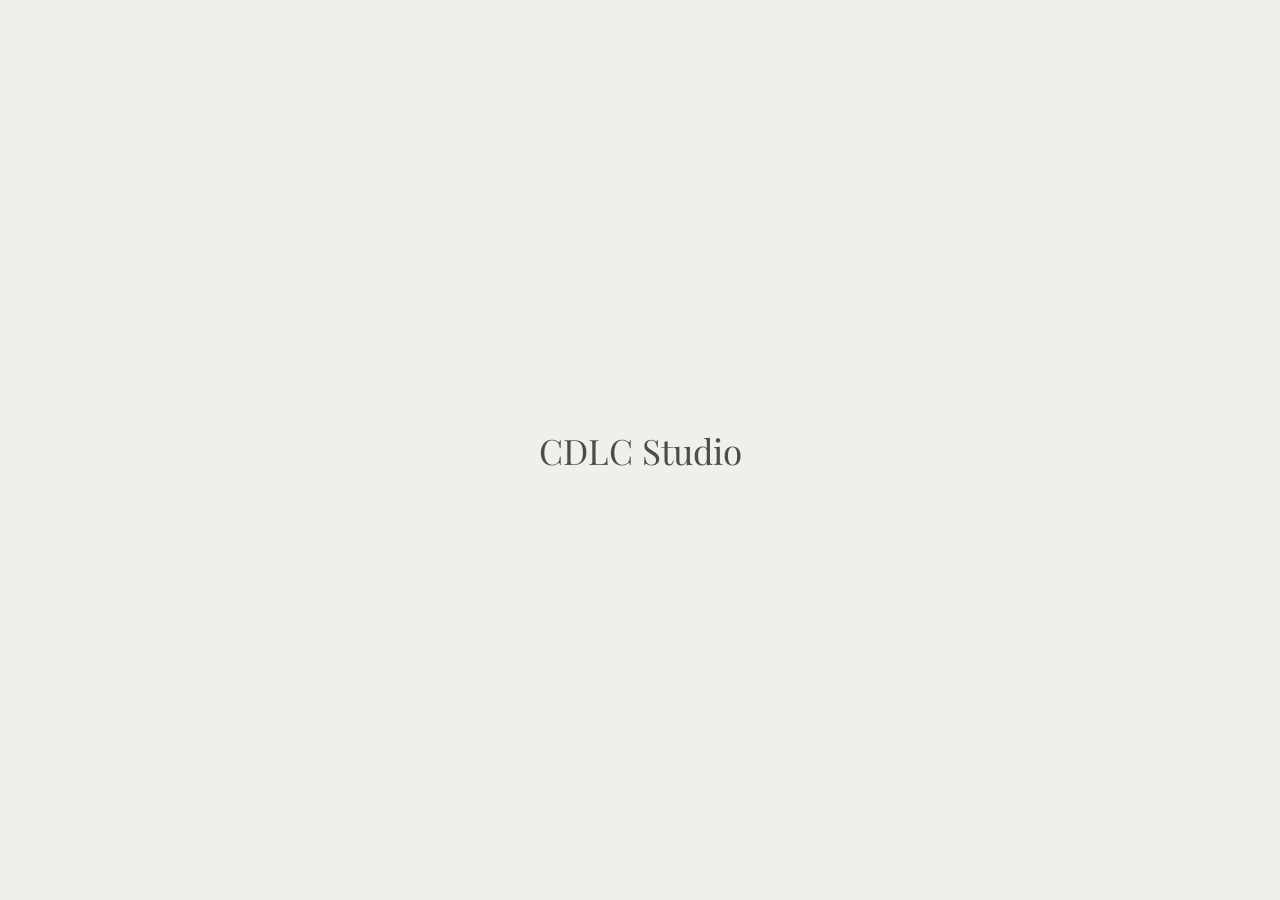
==== index.html @ 5735c31a "start" ====
<!DOCTYPE html>
<html lang="en">
  <head>
    <meta charset="utf-8">
    <meta http-equiv="X-UA-Compatible" content="IE=edge">
    <meta name="viewport" content="width=device-width, initial-scale=1">
    <!-- The above 3 meta tags *must* come first in the head; any other head content must come *after* these tags -->
    <!-- <title>Bootstrap 101 Template</title> -->


    <link rel="preconnect" href="https://fonts.gstatic.com">
    <link href="https://fonts.googleapis.com/css2?family=Playfair+Display&display=swap" rel="stylesheet">
    <link rel="stylesheet" type="text/css" href="styles/main.css" media="screen"/>

    <!-- Bootstrap -->
    <link href="css/bootstrap.min.css" rel="stylesheet">

    <!-- HTML5 shim and Respond.js for IE8 support of HTML5 elements and media queries -->
    <!-- WARNING: Respond.js doesn't work if you view the page via file:// -->
    <!--[if lt IE 9]>
      <script src="https://oss.maxcdn.com/html5shiv/3.7.3/html5shiv.min.js"></script>
      <script src="https://oss.maxcdn.com/respond/1.4.2/respond.min.js"></script>
    <![endif]-->
  </head>
  <body>
    <!-- <h1>Hello, world!</h1> -->
    <div class="splash">
      CDLC Studio
    </div>
    <!-- jQuery (necessary for Bootstrap's JavaScript plugins) -->
    <script src="https://ajax.googleapis.com/ajax/libs/jquery/1.12.4/jquery.min.js"></script>
    <!-- Include all compiled plugins (below), or include individual files as needed -->
    <script src="js/bootstrap.min.js"></script>
  </body>
</html>
---- styles/main.css ----
body {
  margin: 0 !important;
}

.splash {
  width: 100vw;
  height: 100vh;
  background-color: #F0EFEA;
  font-family: 'Playfair Display', serif;
  font-size: 35px;
  color: #4C4C4A;
  display: flex;
  justify-content: center;
  align-items: center;
}
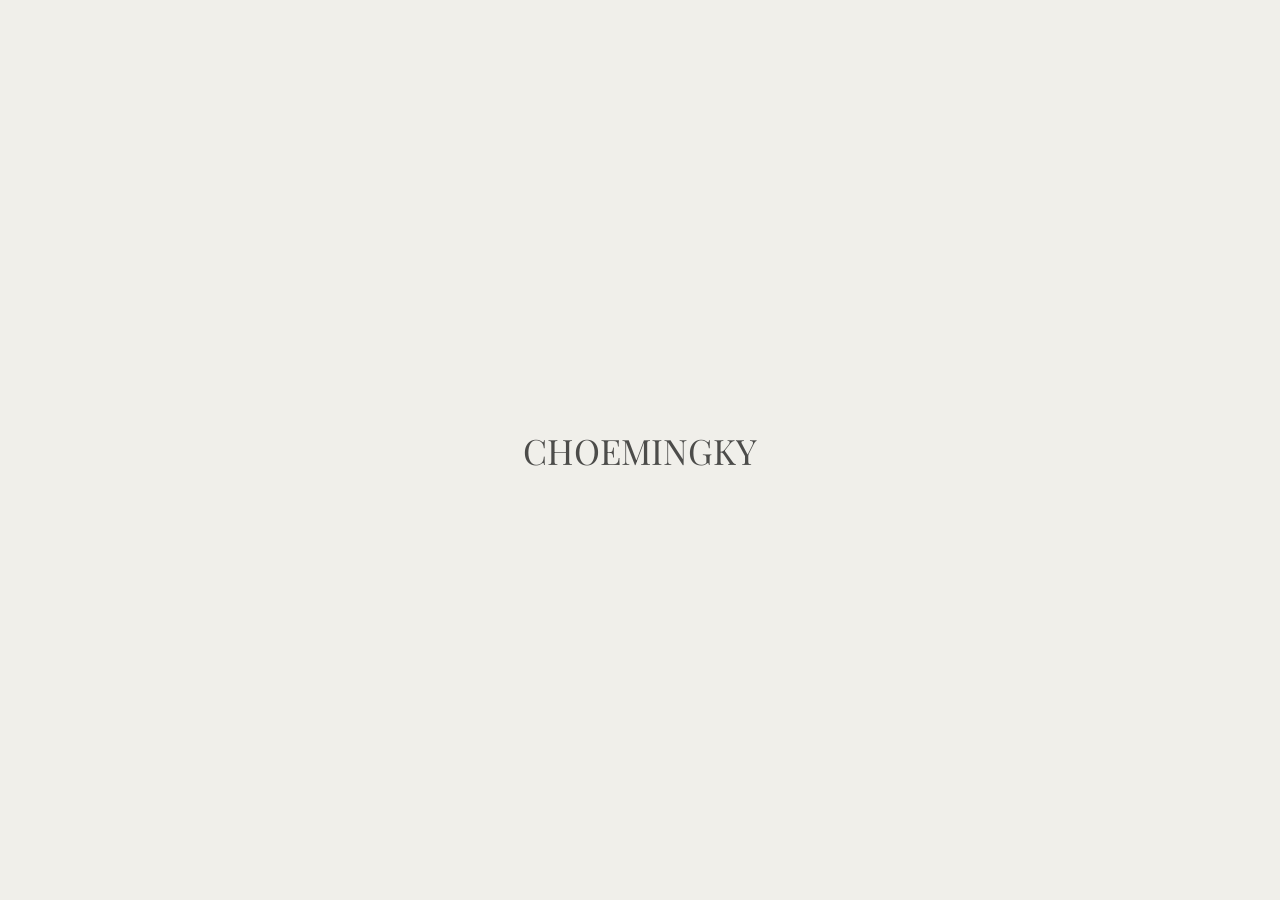
==== commit 71b6ca7e: "Update index.html" ====
--- a/index.html
+++ b/index.html
@@ -25,7 +25,7 @@
   <body>
     <!-- <h1>Hello, world!</h1> -->
     <div class="splash">
-      CDLC Studio
+      CHOEMINGKY
     </div>
     <!-- jQuery (necessary for Bootstrap's JavaScript plugins) -->
     <script src="https://ajax.googleapis.com/ajax/libs/jquery/1.12.4/jquery.min.js"></script>
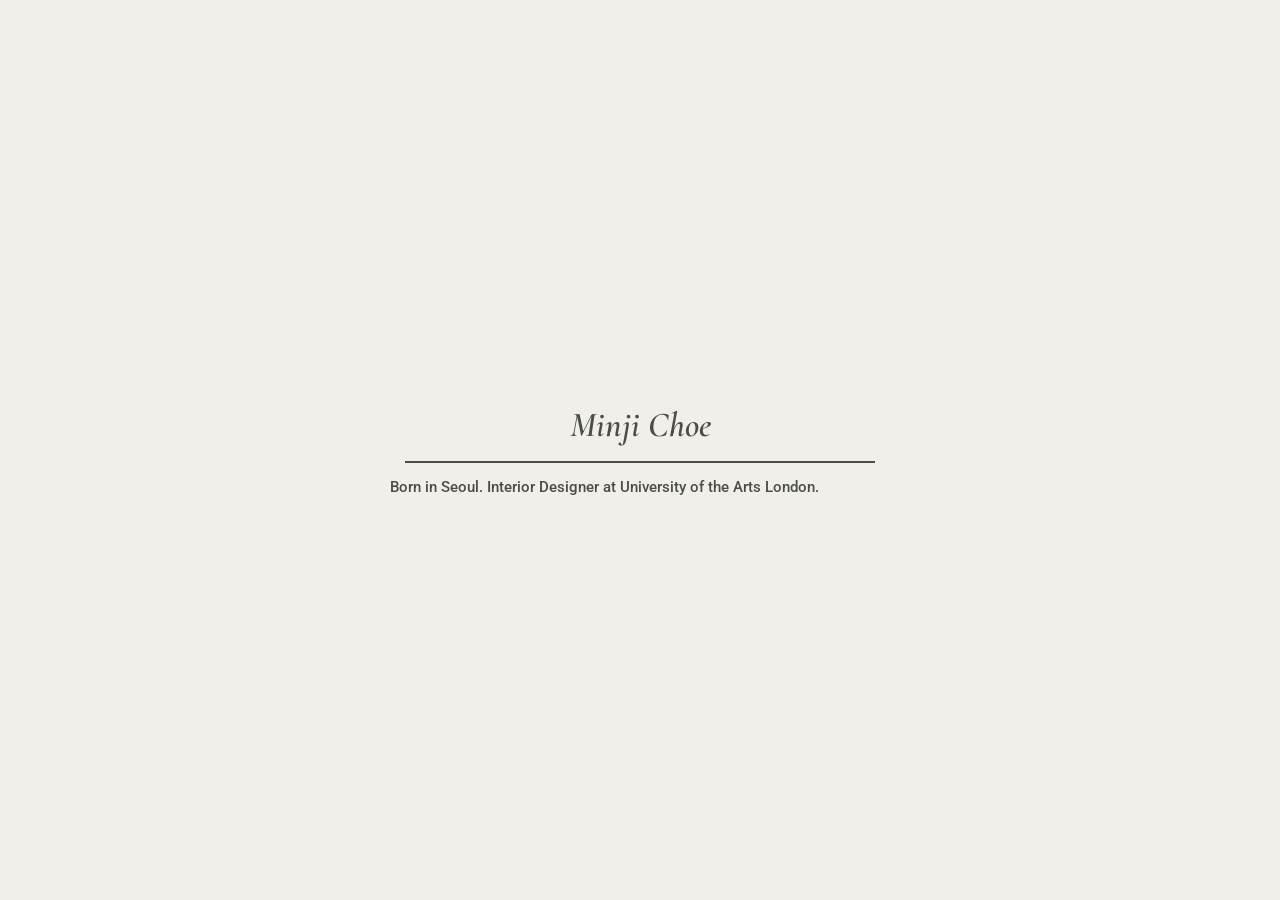
==== commit 50a8859d: "youtube" ====
--- a/index.html
+++ b/index.html
@@ -9,7 +9,9 @@
 
 
     <link rel="preconnect" href="https://fonts.gstatic.com">
-    <link href="https://fonts.googleapis.com/css2?family=Playfair+Display&display=swap" rel="stylesheet">
+    <link rel="preconnect" href="https://fonts.googleapis.com">
+    <link href="https://fonts.googleapis.com/css2?family=Cormorant+Garamond:ital,wght@0,300;0,400;0,500;0,600;0,700;1,300;1,400;1,500;1,600;1,700&display=swap" rel="stylesheet">
+    <link href="https://fonts.googleapis.com/css2?family=Roboto:ital,wght@0,100;0,300;0,400;0,500;0,700;0,900;1,100;1,300;1,400;1,500;1,700;1,900&display=swap" rel="stylesheet">
     <link rel="stylesheet" type="text/css" href="styles/main.css" media="screen"/>
 
     <!-- Bootstrap -->
@@ -25,7 +27,17 @@
   <body>
     <!-- <h1>Hello, world!</h1> -->
     <div class="splash">
-      CHOEMINGKY
+      <div class="info">
+        <div class="h1">
+          Minji Choe
+        </div>
+        <div>
+          <hr style="height:1.5px;border-width:0;color:#4C4C4A;background-color:#4C4C4A; margin: 15px;">
+        </div>
+        <div class="b1">
+          Born in Seoul. Interior Designer at University of the Arts London. 
+        </div>
+      </div>
     </div>
     <!-- jQuery (necessary for Bootstrap's JavaScript plugins) -->
     <script src="https://ajax.googleapis.com/ajax/libs/jquery/1.12.4/jquery.min.js"></script>
--- a/styles/main.css
+++ b/styles/main.css
@@ -6,10 +6,31 @@
   width: 100vw;
   height: 100vh;
   background-color: #F0EFEA;
-  font-family: 'Playfair Display', serif;
-  font-size: 35px;
-  color: #4C4C4A;
   display: flex;
   justify-content: center;
   align-items: center;
 }
+
+.info {
+  width:100%;
+  max-width: 500px;
+  padding: 15px;
+
+}
+
+.h1 {
+  font-family: 'Cormorant Garamond', serif;
+  font-size: 35px;
+  font-weight: 600;
+  font-style: italic;
+  color: #4C4C4A;
+  text-align: center;
+}
+
+.b1 {
+  font-family: 'Roboto', sans-serif;
+  font-size: 15px;
+  font-weight: 500;
+  color: #4C4C4A;
+  /* text-align: center; */
+}
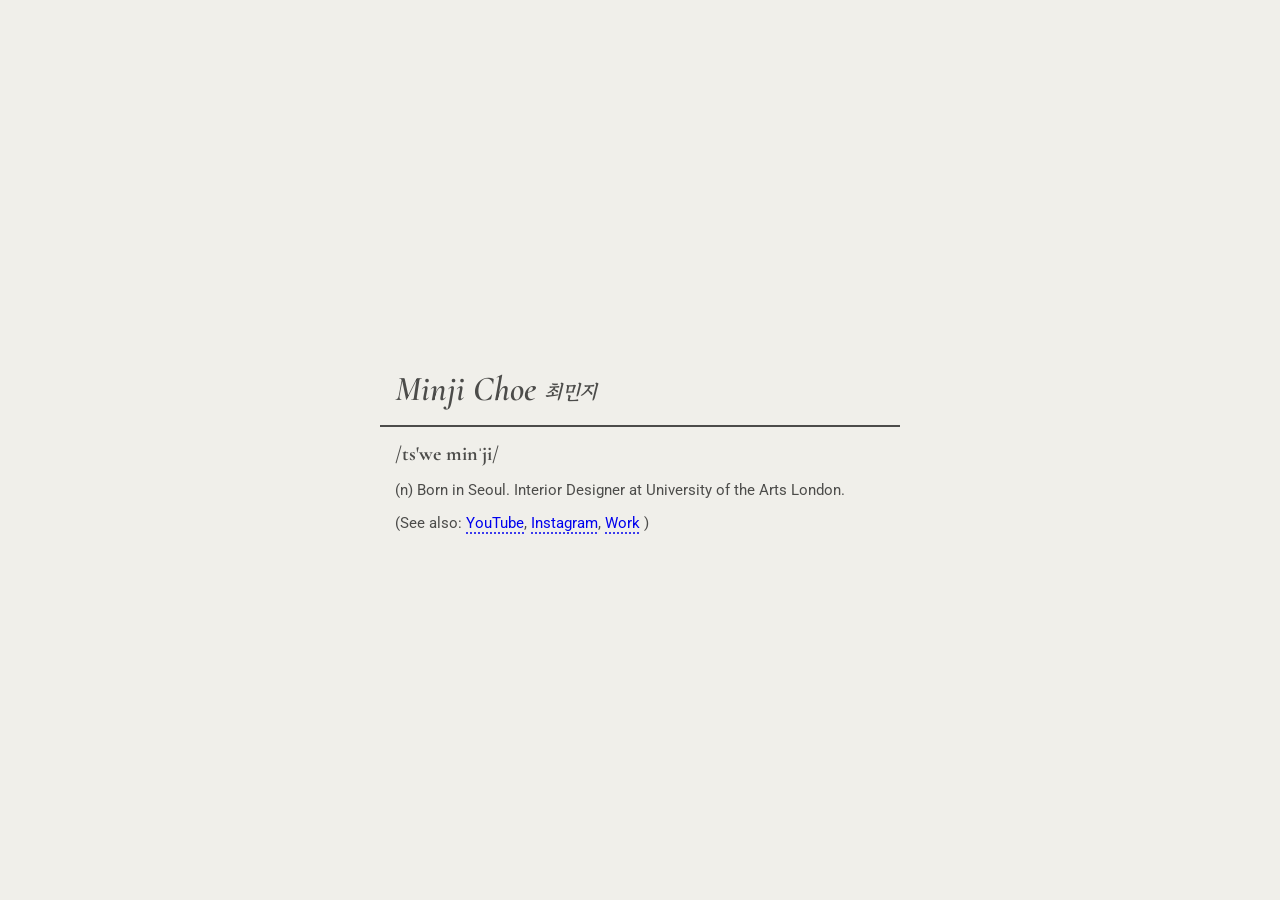
==== commit 027c988f: "simple" ====
--- a/index.html
+++ b/index.html
@@ -1,6 +1,8 @@
 <!DOCTYPE html>
 <html lang="en">
   <head>
+    <title>Minji Choe</title>
+
     <meta charset="utf-8">
     <meta http-equiv="X-UA-Compatible" content="IE=edge">
     <meta name="viewport" content="width=device-width, initial-scale=1">
@@ -12,6 +14,7 @@
     <link rel="preconnect" href="https://fonts.googleapis.com">
     <link href="https://fonts.googleapis.com/css2?family=Cormorant+Garamond:ital,wght@0,300;0,400;0,500;0,600;0,700;1,300;1,400;1,500;1,600;1,700&display=swap" rel="stylesheet">
     <link href="https://fonts.googleapis.com/css2?family=Roboto:ital,wght@0,100;0,300;0,400;0,500;0,700;0,900;1,100;1,300;1,400;1,500;1,700;1,900&display=swap" rel="stylesheet">
+    <link href="https://fonts.googleapis.com/css2?family=Gowun+Batang:wght@400;700&family=Roboto:ital,wght@0,100;0,300;0,400;0,500;0,700;0,900;1,100;1,300;1,400;1,500;1,700;1,900&display=swap" rel="stylesheet">
     <link rel="stylesheet" type="text/css" href="styles/main.css" media="screen"/>
 
     <!-- Bootstrap -->
@@ -29,14 +32,27 @@
     <div class="splash">
       <div class="info">
         <div class="h1">
-          Minji Choe
+          Minji Choe <span class="korean">최민지</span>
         </div>
         <div>
           <hr style="height:1.5px;border-width:0;color:#4C4C4A;background-color:#4C4C4A; margin: 15px;">
         </div>
         <div class="b1">
-          Born in Seoul. Interior Designer at University of the Arts London. 
+          <!-- <span class="korean">최민지</span> -->
+          <span class="dictionary">/ts'we minˈji/</span>
+          <br>
+          <div class="definition">
+            (n) Born in Seoul. Interior Designer at University of the Arts London.
+          </div>
+          <div class="definition">
+            (See also:
+            <a href="youtube.html">YouTube</a>,
+            <a href="instagram.html">Instagram</a>,
+            <a href="work.html">Work</a>
+            )
+          </div>
         </div>
+
       </div>
     </div>
     <!-- jQuery (necessary for Bootstrap's JavaScript plugins) -->
--- a/styles/main.css
+++ b/styles/main.css
@@ -5,6 +5,7 @@
 .splash {
   width: 100vw;
   height: 100vh;
+  min-height: -webkit-fill-available;
   background-color: #F0EFEA;
   display: flex;
   justify-content: center;
@@ -13,7 +14,7 @@
 
 .info {
   width:100%;
-  max-width: 500px;
+  max-width: 550px;
   padding: 15px;
 
 }
@@ -24,13 +25,52 @@
   font-weight: 600;
   font-style: italic;
   color: #4C4C4A;
-  text-align: center;
+  /* text-align: center; */
+  padding-left: 30px;
+
 }
 
 .b1 {
   font-family: 'Roboto', sans-serif;
   font-size: 15px;
-  font-weight: 500;
+  font-weight: 400;
   color: #4C4C4A;
   /* text-align: center; */
+  padding-left: 30px;
+  padding-right: 30px;
+
 }
+
+.korean {
+  font-family: 'Gowun Batang', serif;
+  font-weight: 700;
+  font-size: 20px;
+}
+
+.dictionary {
+  font-family: 'Cormorant Garamond', serif;
+  font-weight: 700;
+  font-size: 20px;
+}
+
+.definition {
+  padding-top: 15px;
+}
+
+a:link {
+  text-decoration-style: dotted;
+  text-underline-offset: 5px;
+}
+
+a:visited {
+  text-decoration: none;
+}
+
+a:visited {
+  color: inherit;
+}
+
+a:hover {
+  color: inherit;
+  text-decoration: line-through;
+}
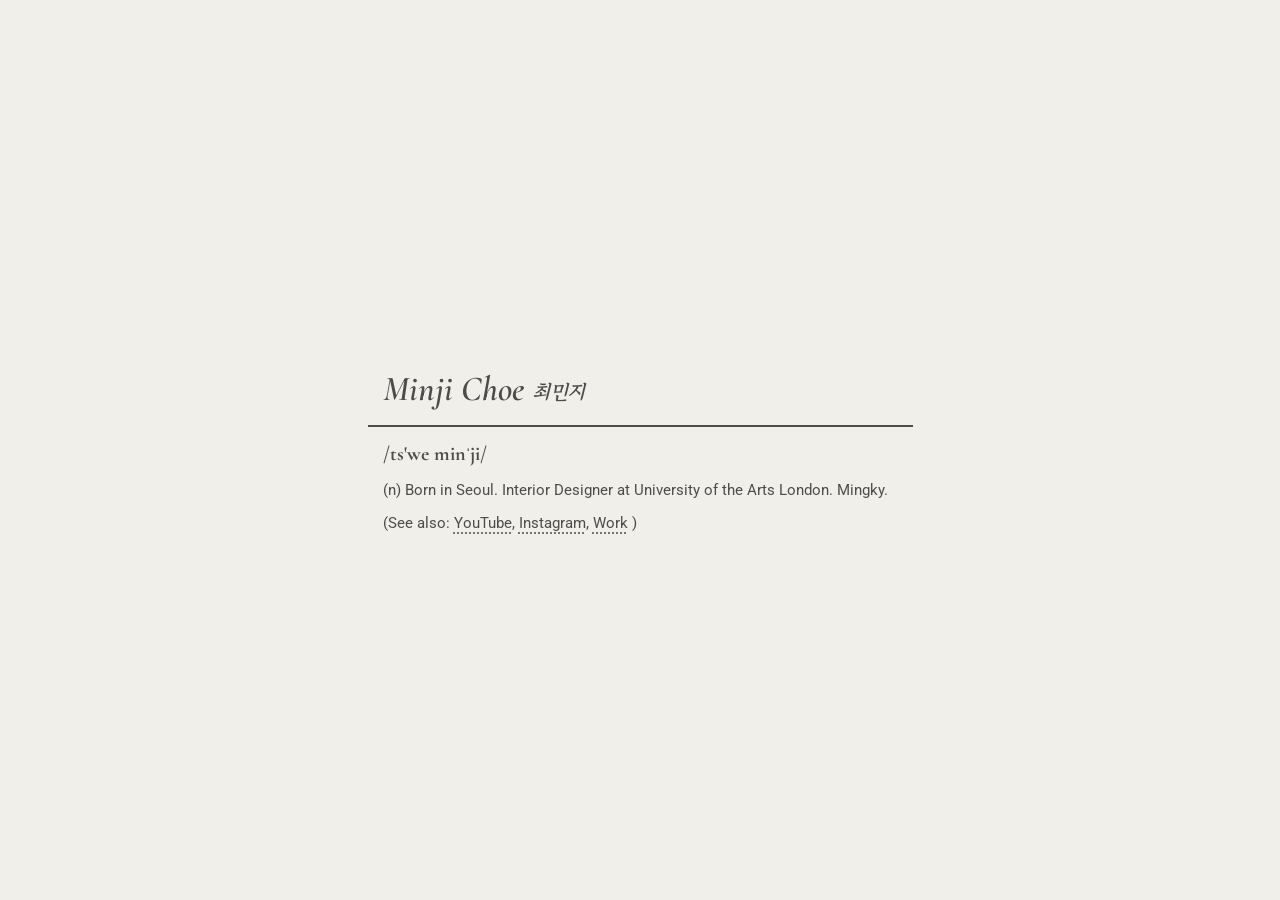
==== commit 7bfa02d6: "mingky" ====
--- a/index.html
+++ b/index.html
@@ -42,7 +42,7 @@
           <span class="dictionary">/ts'we minˈji/</span>
           <br>
           <div class="definition">
-            (n) Born in Seoul. Interior Designer at University of the Arts London.
+            (n) Born in Seoul. Interior Designer at University of the Arts London. Mingky.
           </div>
           <div class="definition">
             (See also:
--- a/styles/main.css
+++ b/styles/main.css
@@ -14,7 +14,7 @@
 
 .info {
   width:100%;
-  max-width: 550px;
+  max-width: 575px;
   padding: 15px;
 
 }
@@ -57,6 +57,10 @@
   padding-top: 15px;
 }
 
+a {
+  color: inherit;
+}
+
 a:link {
   text-decoration-style: dotted;
   text-underline-offset: 5px;
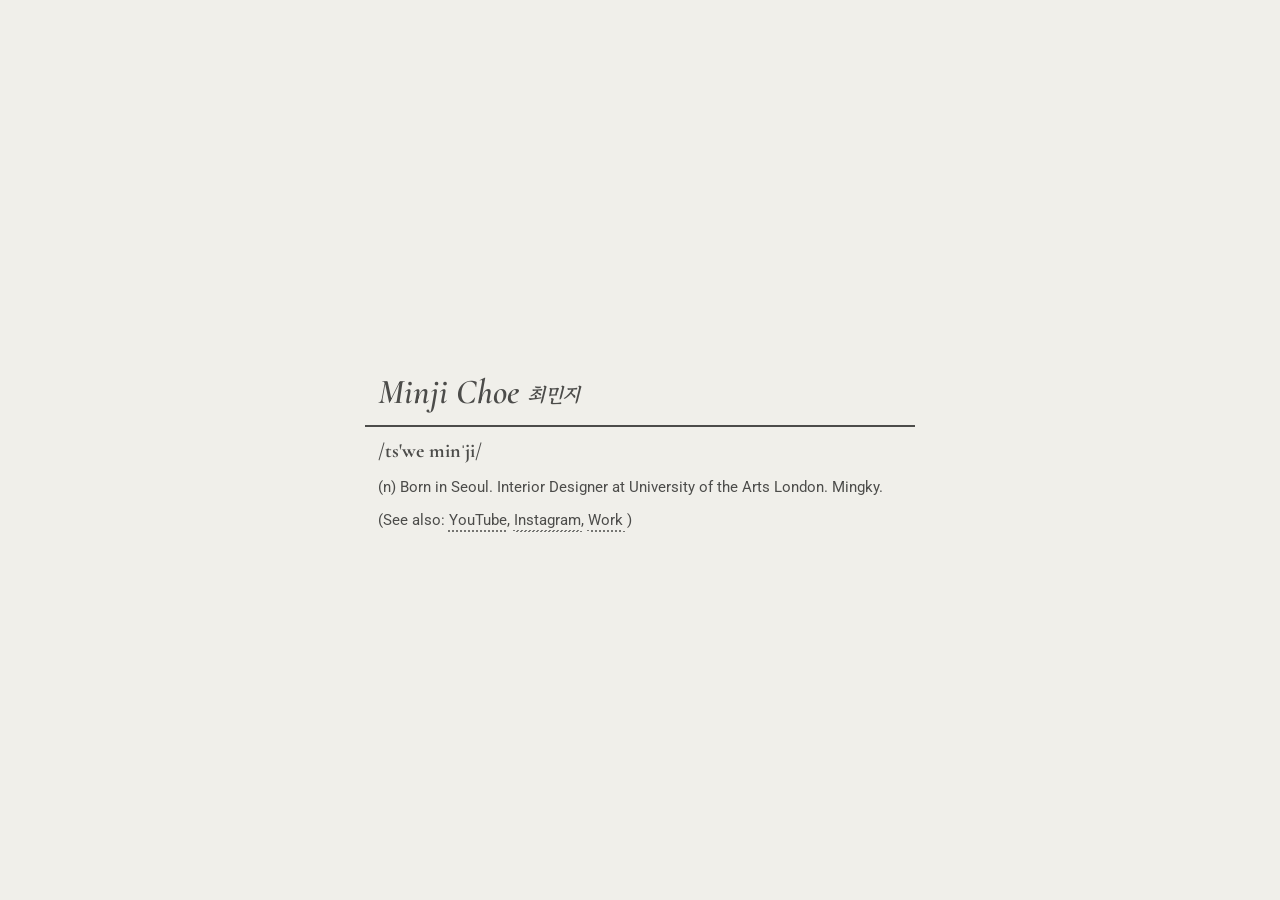
==== commit 00e8819d: "spacing" ====
--- a/index.html
+++ b/index.html
@@ -35,7 +35,7 @@
           Minji Choe <span class="korean">최민지</span>
         </div>
         <div>
-          <hr style="height:1.5px;border-width:0;color:#4C4C4A;background-color:#4C4C4A; margin: 15px;">
+          <hr style="height:1.5px;border-width:0;color:#4C4C4A;background-color:#4C4C4A; margin: 12.5px;">
         </div>
         <div class="b1">
           <!-- <span class="korean">최민지</span> -->
--- a/styles/main.css
+++ b/styles/main.css
@@ -15,7 +15,7 @@
 .info {
   width:100%;
   max-width: 575px;
-  padding: 15px;
+  padding: 12.5px;
 
 }
 
@@ -26,7 +26,7 @@
   font-style: italic;
   color: #4C4C4A;
   /* text-align: center; */
-  padding-left: 30px;
+  padding-left: 25px;
 
 }
 
@@ -36,8 +36,8 @@
   font-weight: 400;
   color: #4C4C4A;
   /* text-align: center; */
-  padding-left: 30px;
-  padding-right: 30px;
+  padding-left: 25px;
+  padding-right: 25px;
 
 }
 
